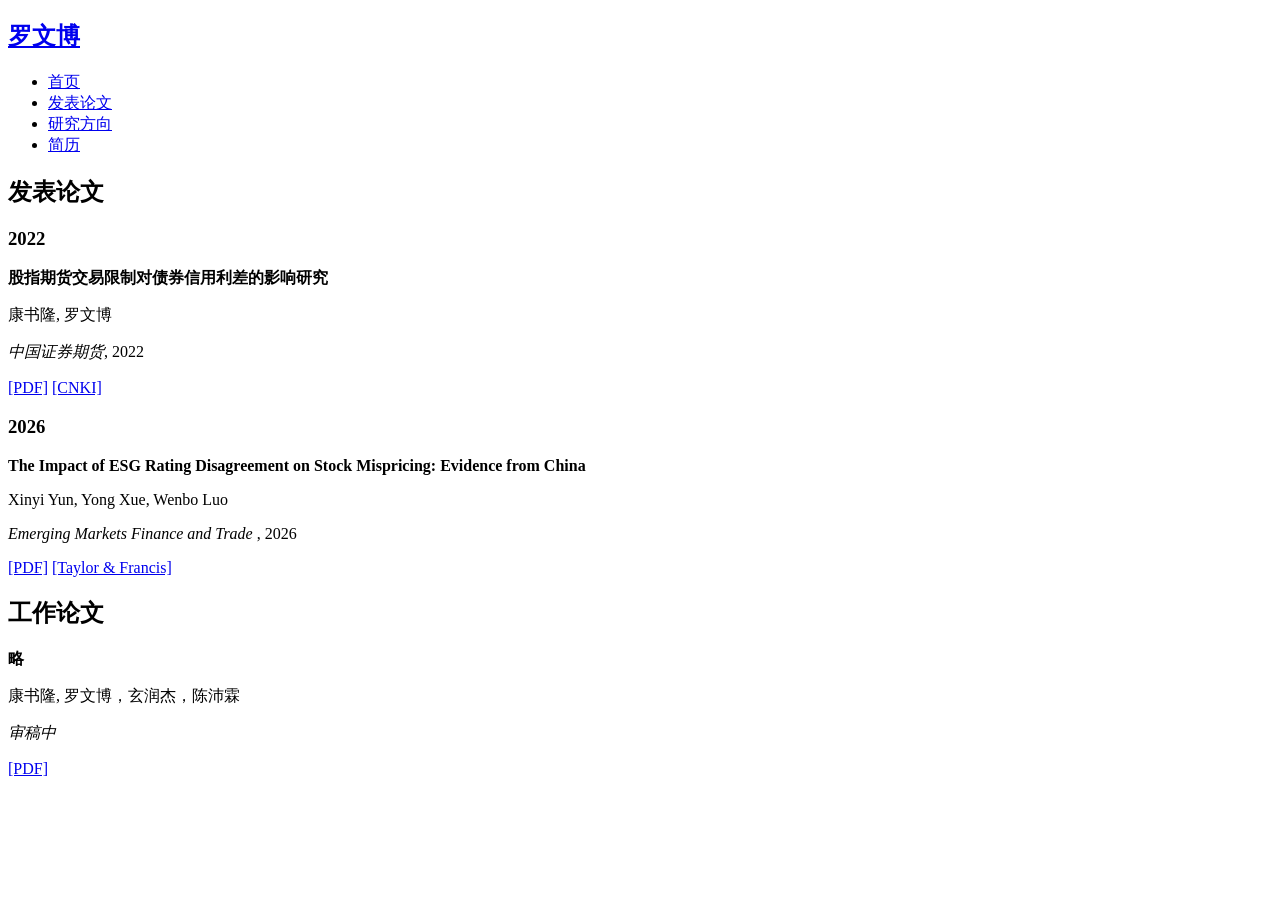
==== publications.html @ 0f54d79e "Update publications.html" ====
<!DOCTYPE html>
<html lang="zh-CN">
<head>
    <meta charset="UTF-8">
    <meta name="viewport" content="width=device-width, initial-scale=1.0">
    <title>发表论文 - 罗文博</title>
    <link rel="stylesheet" href="style.css">
</head>
<body>

    <!-- 顶部导航栏 -->
    <nav class="navbar">
        <div class="nav-container">
            <h1 class="name"><a href="index.html">罗文博</a></h1>
            <ul class="nav-links">
                <li><a href="index.html">首页</a></li>
                <li><a href="publications.html" class="active">发表论文</a></li>
                <li><a href="research.html">研究方向</a></li>
                <li><a href="files/cv.pdf">简历</a></li>
            </ul>
        </div>
    </nav>

    <!-- 主要内容区域 -->
    <div class="container">
        <div class="page-content">

            <h2>发表论文</h2>

            <h3>2022</h3>

            <div class="paper">
                <p class="paper-title">
                    <strong>股指期货交易限制对债券信用利差的影响研究</strong>
                </p>
                <p class="paper-authors">
                    康书隆, 罗文博
                </p>
                <p class="paper-journal">
                    <em>中国证券期货</em>, 2022
                </p>
                <p class="paper-links">
                    <a href="papers/CS.pdf">[PDF]</a>
                    <a href="https://kns.cnki.net/kcms2/article/abstract?v=lHKEv291v2gGkn9bS9_myuKYFOuA-I1R1kzRbjh7jUMDNw9XHC7R9owMSNXYYClm-UYCaCouqPIDNWFC_BG_EopYoYkW_TnEoabHU-7ZAhlpYRaBJmXwxNbshmIQ4xgC_BFGvc0P-3Mz85lvxUgG8cWXyvqTVVX81AUL_m9Xt1NutpB6RuiPKA==&uniplatform=NZKPT&language=CHS">[CNKI]</a>
                </p>
            </div>

            <h3>2026</h3>

            <div class="paper">
                <p class="paper-title">
                    <strong>The Impact of ESG Rating Disagreement on Stock Mispricing: Evidence from China</strong>
                </p>
                <p class="paper-authors">
                    Xinyi Yun, Yong Xue, Wenbo Luo  
                </p>
                <p class="paper-journal">
                    <em>Emerging Markets Finance and Trade </em>, 2026
                </p>
                <p class="paper-links">
                    <a href="papers/ESG.pdf">[PDF]</a>
                          <a href="https://www.tandfonline.com/doi/abs/10.1080/1540496X.2026.2613141">[Taylor & Francis]</a>
                </p>
            </div>

            <h2>工作论文</h2>

            <div class="paper">
                <p class="paper-title">
                    <strong>略</strong>
                </p>
                <p class="paper-authors">
                    康书隆, 罗文博，玄润杰，陈沛霖
                </p>
                <p class="paper-journal">
                    <em>审稿中</em>
                </p>
                <p class="paper-links">
                    <a href="papers/working1.pdf">[PDF]</a>
                </p>
            </div>

        </div>
    </div>

</body>
</html>
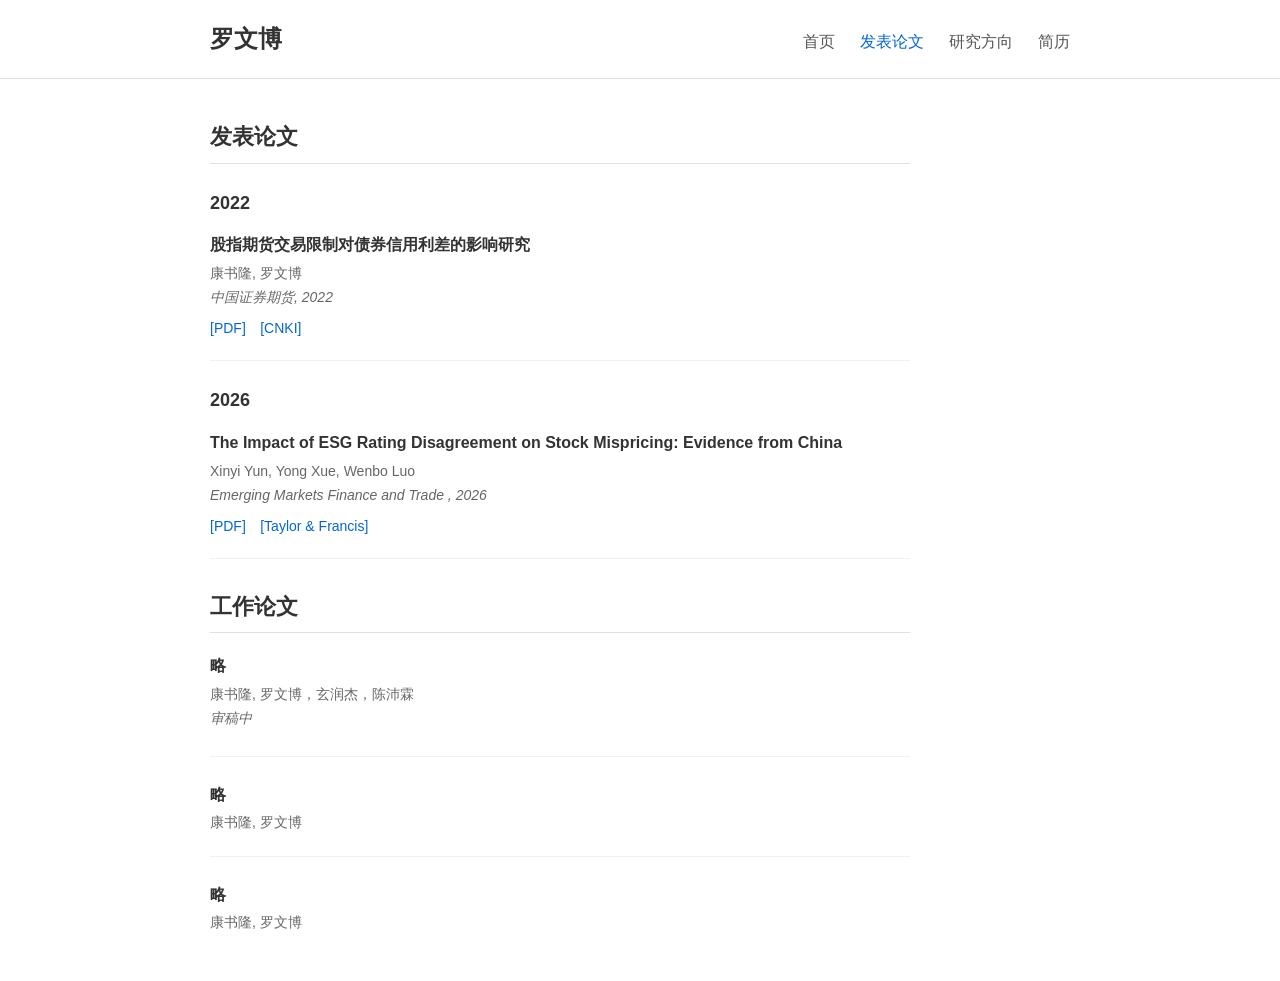
==== commit b075a0f2: "Update publications.html" ====
--- a/publications.html
+++ b/publications.html
@@ -4,6 +4,7 @@
     <meta charset="UTF-8">
     <meta name="viewport" content="width=device-width, initial-scale=1.0">
     <title>发表论文 - 罗文博</title>
+    <link rel="icon" type="image/svg+xml" href="images/favicon.svg">
     <link rel="stylesheet" href="style.css">
 </head>
 <body>
@@ -75,11 +76,27 @@
                 <p class="paper-journal">
                     <em>审稿中</em>
                 </p>
-                <p class="paper-links">
-                    <a href="papers/working1.pdf">[PDF]</a>
+            </div>
+
+            <div class="paper">
+                <p class="paper-title">
+                    <strong>略</strong>
+                </p>
+                <p class="paper-authors">
+                    康书隆, 罗文博
                 </p>
             </div>
 
+             <div class="paper">
+                <p class="paper-title">
+                    <strong>略</strong>
+                </p>
+                <p class="paper-authors">
+                    康书隆, 罗文博
+                </p>
+            </div>
+
+            
         </div>
     </div>
 
--- a/style.css
+++ b/style.css
@@ -0,0 +1,338 @@
+/*
+ * PanleBarwick 风格 - 极简学术网站
+ * 简洁、高级、专业
+ */
+
+/* ========== 基础设置 ========== */
+* {
+    margin: 0;
+    padding: 0;
+    box-sizing: border-box;
+}
+
+body {
+    font-family: 'Segoe UI', Tahoma, Geneva, Verdana, sans-serif;
+    line-height: 1.6;
+    color: #333;
+    background-color: #fff;
+}
+
+/* ========== 导航栏 ========== */
+.navbar {
+    border-bottom: 1px solid #e0e0e0;
+    padding: 20px 0;
+    margin-bottom: 40px;
+}
+
+.nav-container {
+    max-width: 900px;
+    margin: 0 auto;
+    padding: 0 20px;
+    display: flex;
+    justify-content: space-between;
+    align-items: baseline;
+}
+
+.name a {
+    font-size: 24px;
+    font-weight: 600;
+    color: #333;
+    text-decoration: none;
+}
+
+.name a:hover {
+    color: #0366d6;
+}
+
+.nav-links {
+    list-style: none;
+    display: flex;
+    gap: 25px;
+}
+
+.nav-links li a {
+    color: #555;
+    text-decoration: none;
+    font-size: 16px;
+}
+
+.nav-links li a:hover,
+.nav-links li a.active {
+    color: #0366d6;
+}
+
+/* ========== 主容器 ========== */
+.container {
+    max-width: 900px;
+    margin: 0 auto;
+    padding: 0 20px;
+}
+
+/* ========== 首页布局 ========== */
+.content {
+    display: grid;
+    grid-template-columns: 220px 1fr;
+    gap: 40px;
+}
+
+/* 左侧：个人照片 */
+.profile-section {
+    grid-column: 1;
+}
+
+.profile-img {
+    width: 100%;
+    border-radius: 4px;
+    box-shadow: 0 2px 8px rgba(0,0,0,0.1);
+}
+
+/* 右侧：个人简介 */
+.bio-section {
+    grid-column: 2;
+}
+
+.bio-section p {
+    margin-bottom: 20px;
+    font-size: 16px;
+}
+
+.bio-section h3 {
+    margin: 25px 0 10px 0;
+    font-size: 18px;
+    font-weight: 600;
+}
+
+/* ========== 页面内容 ========== */
+.page-content {
+    max-width: 700px;
+}
+
+.page-content h2 {
+    margin: 30px 0 20px 0;
+    font-size: 22px;
+    font-weight: 600;
+    border-bottom: 1px solid #e0e0e0;
+    padding-bottom: 8px;
+}
+
+.page-content h3 {
+    margin: 25px 0 15px 0;
+    font-size: 18px;
+    font-weight: 600;
+}
+
+.page-content h4 {
+    margin: 20px 0 8px 0;
+    font-size: 16px;
+    font-weight: 600;
+}
+
+.page-content ul {
+    margin-left: 25px;
+    margin-bottom: 20px;
+}
+
+.page-content li {
+    margin-bottom: 8px;
+}
+
+/* ========== 论文列表 ========== */
+.paper {
+    margin-bottom: 25px;
+    padding-bottom: 20px;
+    border-bottom: 1px solid #f0f0f0;
+}
+
+.paper:last-child {
+    border-bottom: none;
+}
+
+.paper-title {
+    font-size: 16px;
+    margin-bottom: 4px;
+}
+
+.paper-authors {
+    font-size: 14px;
+    color: #666;
+    margin-bottom: 2px;
+}
+
+.paper-journal {
+    font-size: 14px;
+    color: #666;
+    font-style: italic;
+    margin-bottom: 6px;
+}
+
+.paper-links a {
+    font-size: 14px;
+    color: #0366d6;
+    text-decoration: none;
+    margin-right: 10px;
+}
+
+.paper-links a:hover {
+    text-decoration: underline;
+}
+
+/* ========== 研究项目 ========== */
+.research-item {
+    margin-bottom: 25px;
+}
+
+/* ========== 链接样式 ========== */
+a {
+    color: #0366d6;
+    text-decoration: none;
+}
+
+a:hover {
+    text-decoration: underline;
+}
+
+/* ========== 响应式设计 ========== */
+@media (max-width: 768px) {
+    .navbar {
+        padding: 15px 0;
+        margin-bottom: 25px;
+    }
+
+    .nav-container {
+        flex-direction: column;
+        align-items: center;
+        gap: 12px;
+    }
+
+    .name a {
+        font-size: 20px;
+    }
+
+    .nav-links {
+        gap: 18px;
+        flex-wrap: wrap;
+        justify-content: center;
+    }
+
+    .nav-links li a {
+        font-size: 15px;
+    }
+
+    .content {
+        grid-template-columns: 1fr;
+        gap: 25px;
+    }
+
+    .profile-section {
+        text-align: center;
+        grid-column: 1;
+    }
+
+    .profile-img {
+        width: 160px;
+    }
+
+    .bio-section {
+        grid-column: 1;
+    }
+
+    .bio-section p {
+        font-size: 15px;
+    }
+
+    .bio-section h3 {
+        font-size: 17px;
+        margin: 20px 0 8px 0;
+    }
+
+    .page-content h2 {
+        font-size: 20px;
+        margin: 25px 0 15px 0;
+    }
+
+    .page-content h3 {
+        font-size: 17px;
+    }
+
+    .paper {
+        margin-bottom: 20px;
+        padding-bottom: 15px;
+    }
+
+    .paper-title {
+        font-size: 15px;
+    }
+
+    .paper-authors,
+    .paper-journal,
+    .paper-links a {
+        font-size: 13px;
+    }
+}
+
+/* 超小屏幕（手机竖屏） */
+@media (max-width: 480px) {
+    .nav-container {
+        padding: 0 15px;
+    }
+
+    .container {
+        padding: 0 15px;
+    }
+
+    .name a {
+        font-size: 18px;
+    }
+
+    .nav-links {
+        gap: 15px;
+    }
+
+    .nav-links li a {
+        font-size: 14px;
+    }
+
+    .profile-img {
+        width: 140px;
+    }
+
+    .bio-section p {
+        font-size: 14px;
+        margin-bottom: 15px;
+    }
+
+    .bio-section h3 {
+        font-size: 16px;
+    }
+
+    .page-content h2 {
+        font-size: 18px;
+    }
+
+    .page-content h3 {
+        font-size: 16px;
+    }
+
+    .page-content h4 {
+        font-size: 15px;
+    }
+
+    .page-content li {
+        font-size: 14px;
+    }
+
+    .paper {
+        margin-bottom: 18px;
+        padding-bottom: 12px;
+    }
+
+    .paper-title {
+        font-size: 14px;
+    }
+
+    .paper-authors,
+    .paper-journal,
+    .paper-links a {
+        font-size: 12px;
+    }
+}
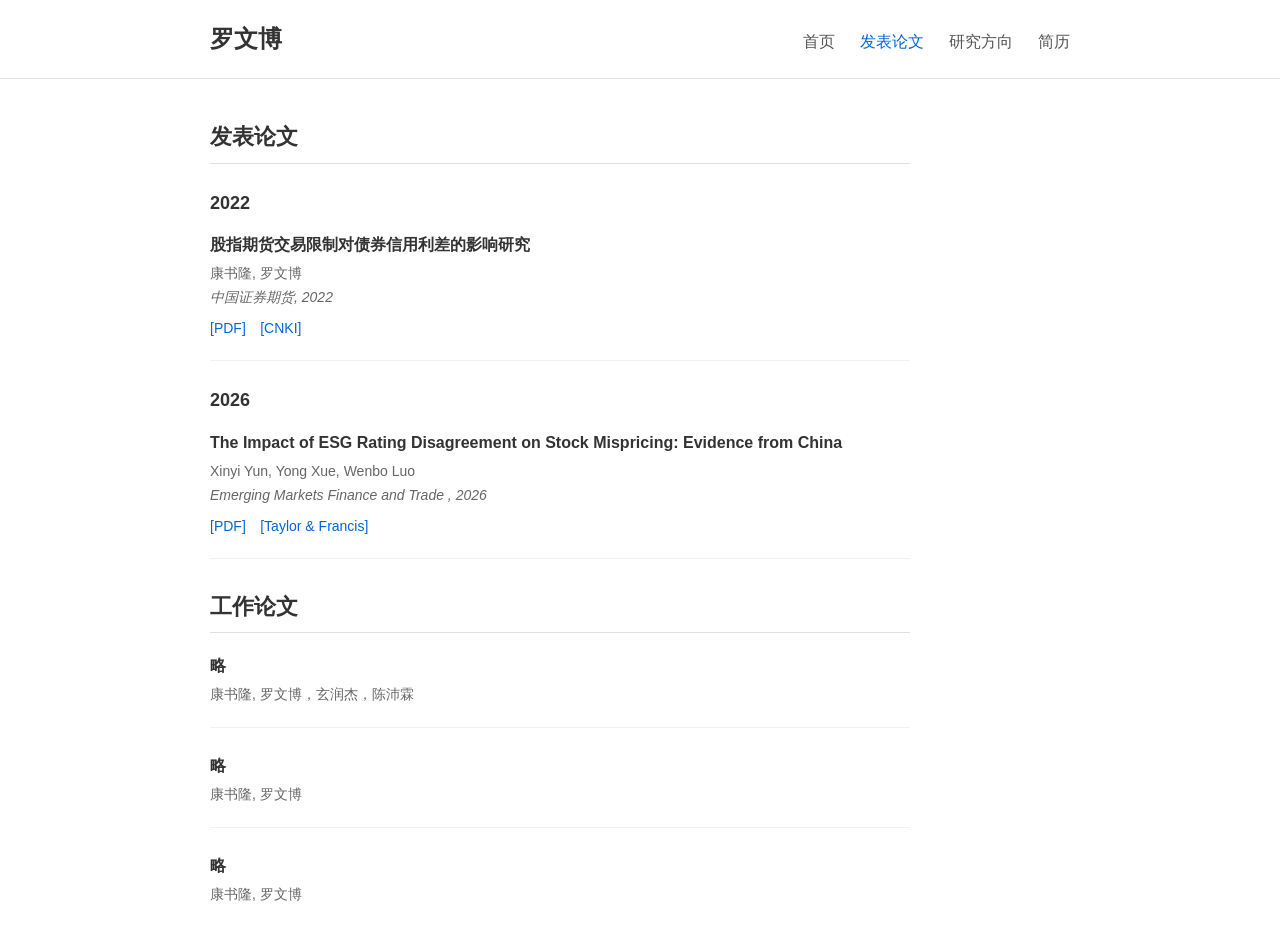
==== commit 510085d8: "Update publications.html" ====
--- a/publications.html
+++ b/publications.html
@@ -73,9 +73,6 @@
                 <p class="paper-authors">
                     康书隆, 罗文博，玄润杰，陈沛霖
                 </p>
-                <p class="paper-journal">
-                    <em>审稿中</em>
-                </p>
             </div>
 
             <div class="paper">
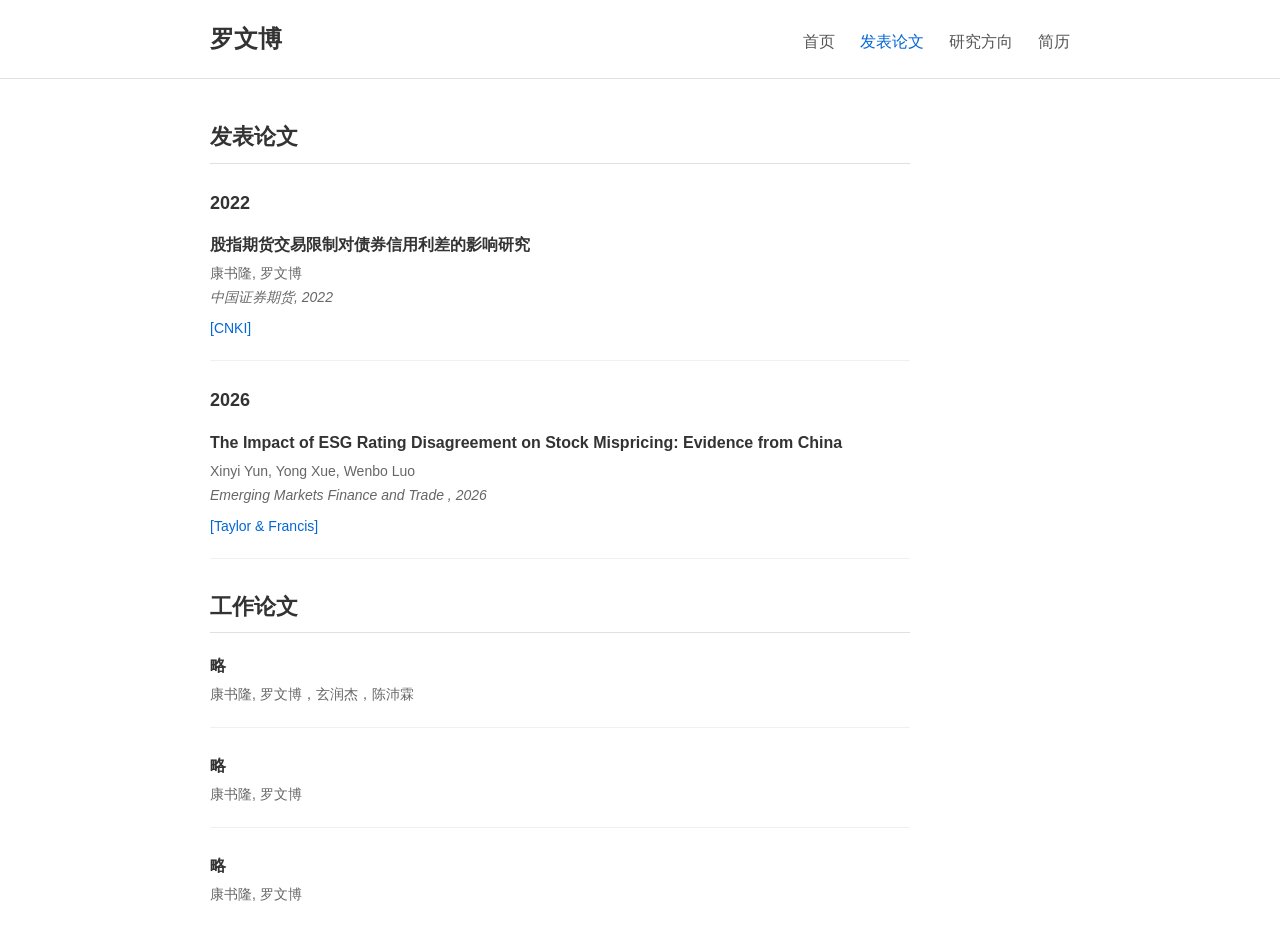
==== commit b311a7b3: "Update publications.html" ====
--- a/publications.html
+++ b/publications.html
@@ -41,7 +41,6 @@
                     <em>中国证券期货</em>, 2022
                 </p>
                 <p class="paper-links">
-                    <a href="papers/CS.pdf">[PDF]</a>
                     <a href="https://kns.cnki.net/kcms2/article/abstract?v=lHKEv291v2gGkn9bS9_myuKYFOuA-I1R1kzRbjh7jUMDNw9XHC7R9owMSNXYYClm-UYCaCouqPIDNWFC_BG_EopYoYkW_TnEoabHU-7ZAhlpYRaBJmXwxNbshmIQ4xgC_BFGvc0P-3Mz85lvxUgG8cWXyvqTVVX81AUL_m9Xt1NutpB6RuiPKA==&uniplatform=NZKPT&language=CHS">[CNKI]</a>
                 </p>
             </div>
@@ -59,7 +58,6 @@
                     <em>Emerging Markets Finance and Trade </em>, 2026
                 </p>
                 <p class="paper-links">
-                    <a href="papers/ESG.pdf">[PDF]</a>
                           <a href="https://www.tandfonline.com/doi/abs/10.1080/1540496X.2026.2613141">[Taylor & Francis]</a>
                 </p>
             </div>
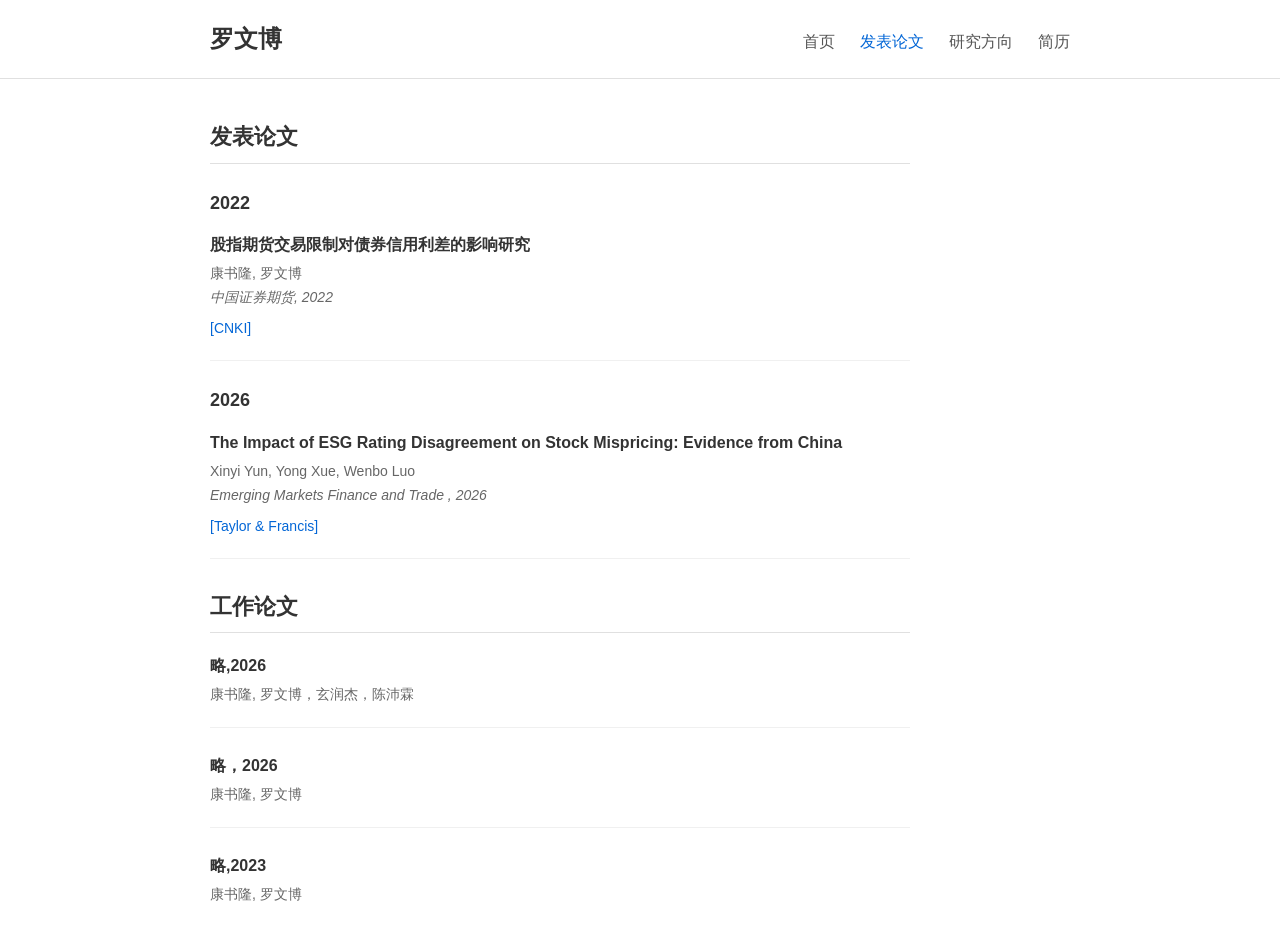
==== commit 891b67a0: "Update publications.html" ====
--- a/publications.html
+++ b/publications.html
@@ -66,7 +66,7 @@
 
             <div class="paper">
                 <p class="paper-title">
-                    <strong>略</strong>
+                    <strong>略,2026</strong>
                 </p>
                 <p class="paper-authors">
                     康书隆, 罗文博，玄润杰，陈沛霖
@@ -75,7 +75,7 @@
 
             <div class="paper">
                 <p class="paper-title">
-                    <strong>略</strong>
+                    <strong>略，2026</strong>
                 </p>
                 <p class="paper-authors">
                     康书隆, 罗文博
@@ -84,7 +84,7 @@
 
              <div class="paper">
                 <p class="paper-title">
-                    <strong>略</strong>
+                    <strong>略,2023</strong>
                 </p>
                 <p class="paper-authors">
                     康书隆, 罗文博
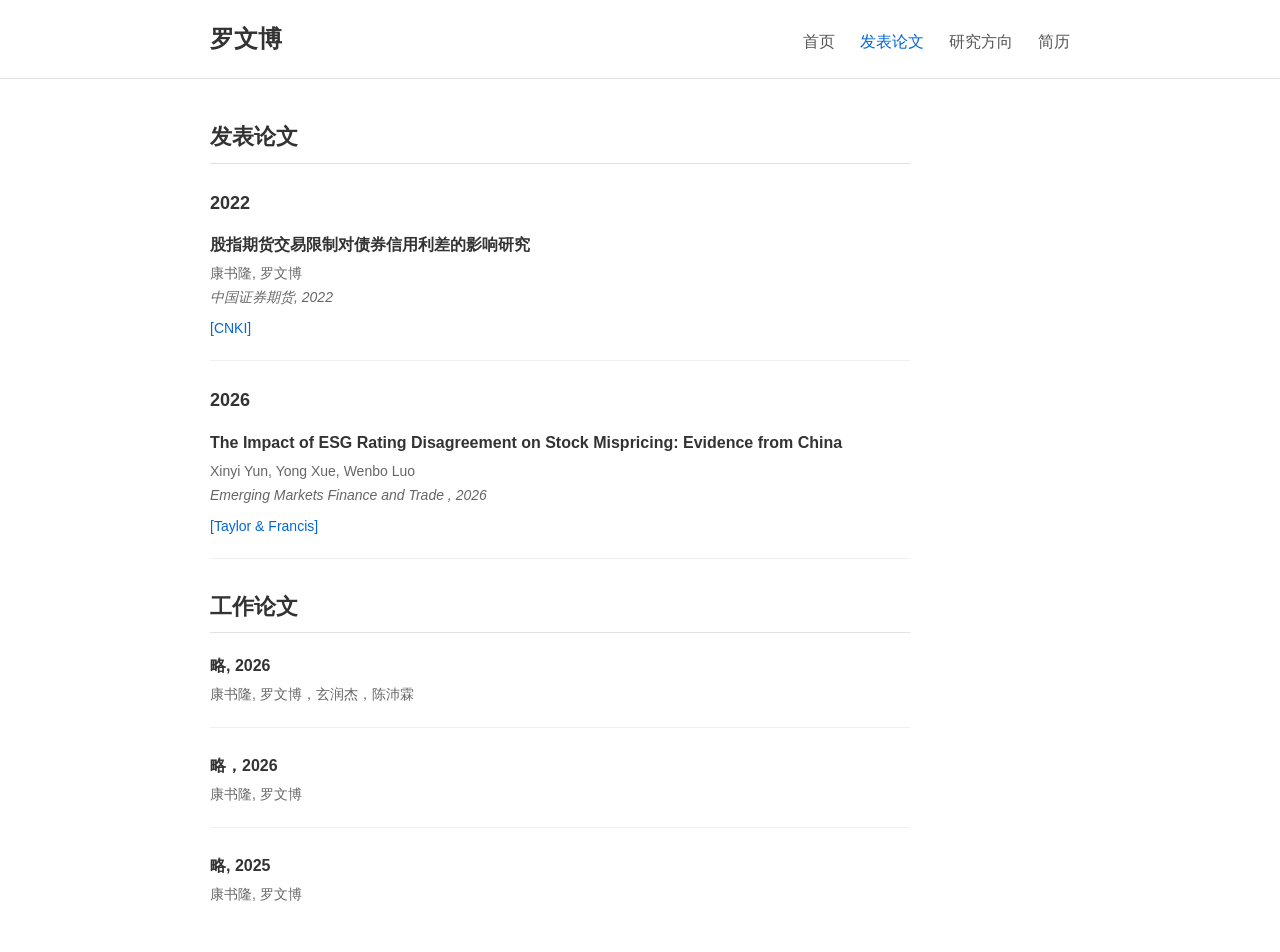
==== commit f8b3f212: "Update publications.html" ====
--- a/publications.html
+++ b/publications.html
@@ -66,7 +66,7 @@
 
             <div class="paper">
                 <p class="paper-title">
-                    <strong>略,2026</strong>
+                    <strong>略, 2026</strong>
                 </p>
                 <p class="paper-authors">
                     康书隆, 罗文博，玄润杰，陈沛霖
@@ -84,7 +84,7 @@
 
              <div class="paper">
                 <p class="paper-title">
-                    <strong>略,2023</strong>
+                    <strong>略, 2025</strong>
                 </p>
                 <p class="paper-authors">
                     康书隆, 罗文博
